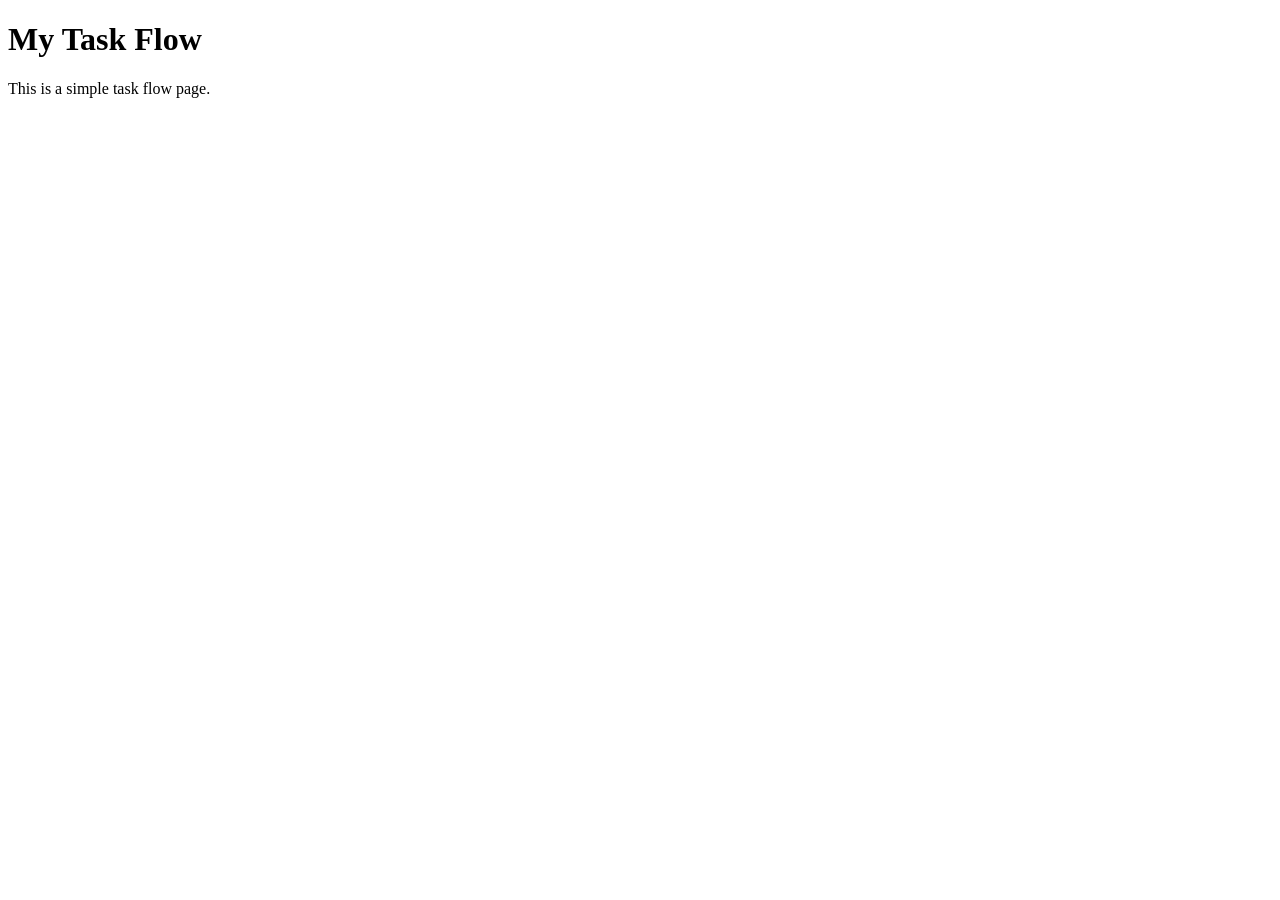
==== index.html @ 3214845e "initial commit" ====
<!DOCTYPE html>
<html lang="en">
<head>
    <meta charset="UTF-8">
    <meta name="viewport" content="width=device-width, initial-scale=1.0">
    <title>Document</title>
</head>
<body>
    <h1>My Task Flow</h1>
    <p>This is a simple task flow page.</p>
</body>
</html>
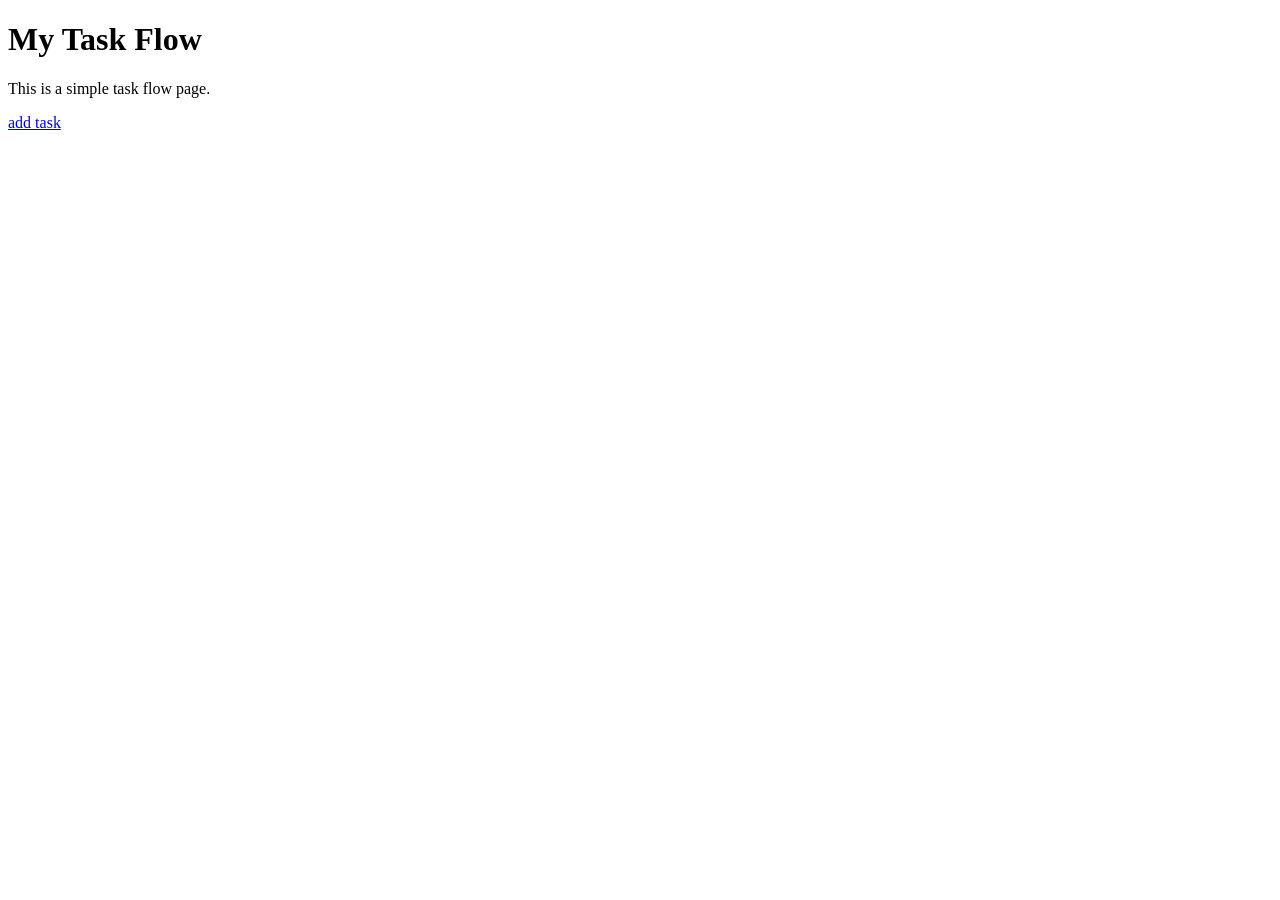
==== commit 63eaa8f0: "changes in cd pipeline and index.html" ====
--- a/index.html
+++ b/index.html
@@ -8,5 +8,6 @@
 <body>
     <h1>My Task Flow</h1>
     <p>This is a simple task flow page.</p>
+    <a href="add_task.html" target="_blank">add task</a>
 </body>
 </html>
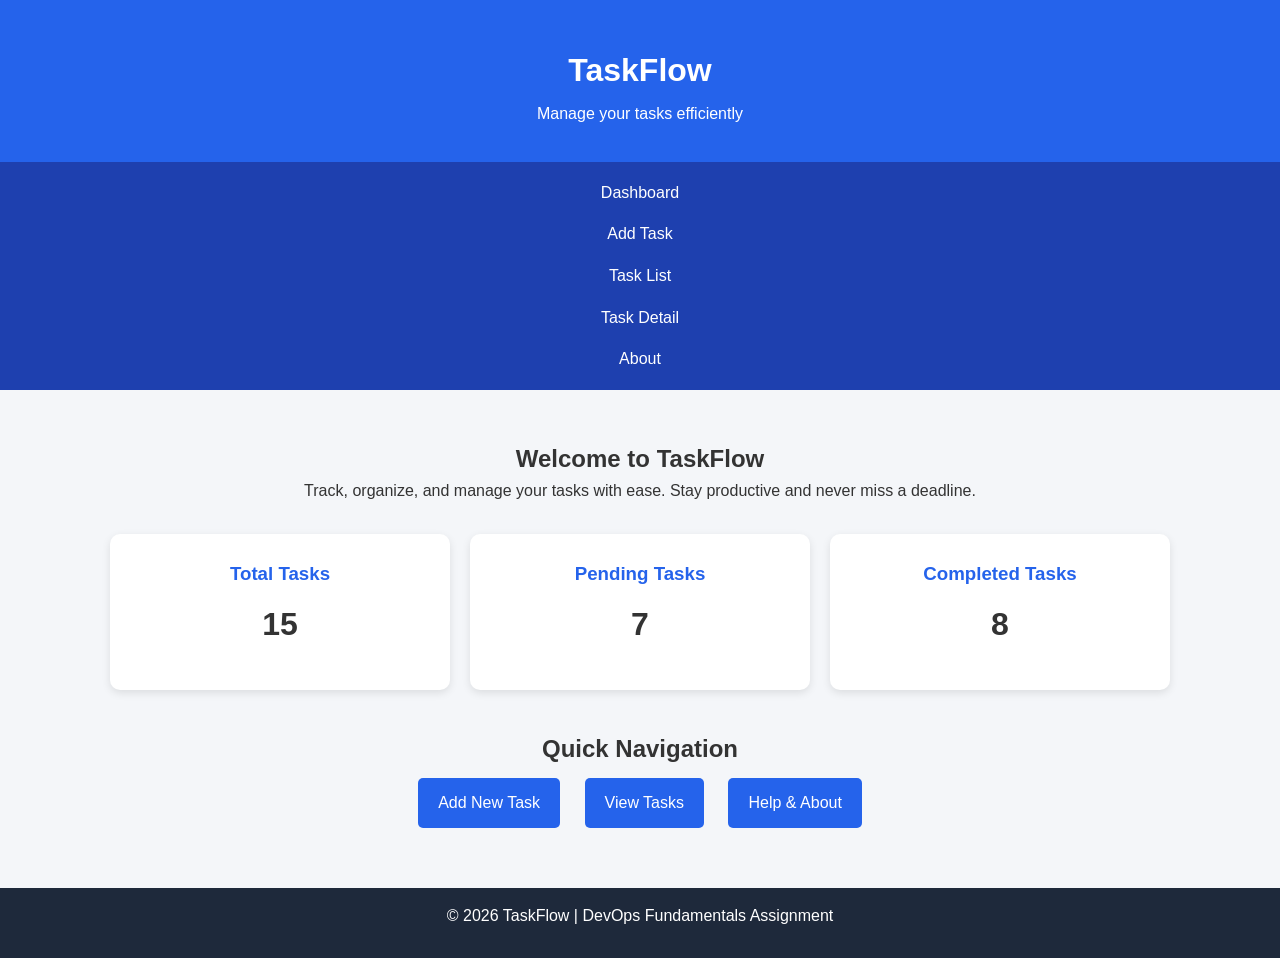
==== commit ece6b349: "make index.html with styles and also write task-list.html style into style.css" ====
--- a/index.html
+++ b/index.html
@@ -3,11 +3,65 @@
 <head>
     <meta charset="UTF-8">
     <meta name="viewport" content="width=device-width, initial-scale=1.0">
-    <title>Document</title>
+    <title>TaskFlow - Dashboard</title>
+    <link rel="stylesheet" href="style.css">
 </head>
 <body>
-    <h1>My Task Flow</h1>
-    <p>This is a simple task flow page.</p>
-    <a href="add_task.html" target="_blank">add task</a>
+
+    <header>
+        <h1>TaskFlow</h1>
+        <p>Manage your tasks efficiently</p>
+    </header>
+
+    <nav>
+        <ul>
+            <li><a href="index.html">Dashboard</a></li>
+            <li><a href="add-task.html">Add Task</a></li>
+            <li><a href="task-list.html">Task List</a></li>
+            <li><a href="task-detail.html">Task Detail</a></li>
+            <li><a href="about.html">About</a></li>
+        </ul>
+    </nav>
+
+    <main>
+        <section class="welcome">
+            <h2>Welcome to TaskFlow</h2>
+            <p>
+                Track, organize, and manage your tasks with ease.
+                Stay productive and never miss a deadline.
+            </p>
+        </section>
+
+        <section class="summary">
+            <div class="card">
+                <h3>Total Tasks</h3>
+                <p>15</p>
+            </div>
+
+            <div class="card">
+                <h3>Pending Tasks</h3>
+                <p>7</p>
+            </div>
+
+            <div class="card">
+                <h3>Completed Tasks</h3>
+                <p>8</p>
+            </div>
+        </section>
+
+        <section class="quick-links">
+            <h2>Quick Navigation</h2>
+            <div class="links">
+                <a href="add-task.html" class="btn">Add New Task</a>
+                <a href="task-list.html" class="btn">View Tasks</a>
+                <a href="about.html" class="btn">Help & About</a>
+            </div>
+        </section>
+    </main>
+
+    <footer>
+        <p>&copy; 2026 TaskFlow | DevOps Fundamentals Assignment</p>
+    </footer>
+
 </body>
 </html>
--- a/style.css
+++ b/style.css
@@ -0,0 +1,250 @@
+
+* {
+    margin: 0;
+    padding: 0;
+    box-sizing: border-box;
+    font-family: Arial, sans-serif;
+}
+
+body {
+    background-color: #f4f6f9;
+    color: #333;
+    line-height: 1.6;
+}
+
+header {
+    background-color: #2563eb;
+    color: white;
+    text-align: center;
+    padding: 20px;
+}
+
+header h1 {
+    margin-bottom: 5px;
+}
+
+
+nav {
+    background-color: #1e40af;
+    padding: 10px 0;
+    text-align: center;
+}
+
+nav a {
+    color: white;
+    text-decoration: none;
+    margin: 0 10px;
+    padding: 8px 12px;
+    display: inline-block;
+    border-radius: 5px;
+    transition: 0.3s;
+}
+
+nav a:hover {
+    background-color: #3b82f6;
+}
+
+
+main {
+    max-width: 1100px;
+    margin: 30px auto;
+    padding: 20px;
+}
+
+
+.welcome {
+    text-align: center;
+    margin-bottom: 30px;
+}
+
+.summary {
+    display: flex;
+    justify-content: space-between;
+    gap: 20px;
+    flex-wrap: wrap;
+    margin-bottom: 40px;
+}
+
+.card {
+    flex: 1;
+    min-width: 220px;
+    background: white;
+    padding: 25px;
+    border-radius: 10px;
+    text-align: center;
+    box-shadow: 0 3px 8px rgba(0,0,0,0.1);
+}
+
+.card h3 {
+    color: #2563eb;
+    margin-bottom: 10px;
+}
+
+.card p {
+    font-size: 2rem;
+    font-weight: bold;
+}
+
+.quick-links {
+    text-align: center;
+}
+
+.btn {
+    display: inline-block;
+    margin: 10px;
+    padding: 12px 20px;
+    background-color: #2563eb;
+    color: white;
+    border-radius: 5px;
+    text-decoration: none;
+    transition: 0.3s;
+}
+
+.btn:hover {
+    background-color: #1e40af;
+}
+
+
+h1 {
+    text-align: center;
+    margin: 25px 0 10px;
+}
+
+p {
+    text-align: center;
+    margin-bottom: 15px;
+}
+
+
+form {
+    max-width: 700px;
+    margin: 20px auto;
+    background: white;
+    padding: 25px;
+    border-radius: 10px;
+    box-shadow: 0 3px 8px rgba(0,0,0,0.1);
+}
+
+form label {
+    display: block;
+    margin-bottom: 6px;
+    font-weight: bold;
+}
+
+form input,
+form textarea,
+form select {
+    width: 100%;
+    padding: 12px;
+    margin-bottom: 15px;
+    border: 1px solid #d1d5db;
+    border-radius: 5px;
+    font-size: 14px;
+}
+
+form textarea {
+    resize: vertical;
+}
+
+form button {
+    background-color: #2563eb;
+    color: white;
+    padding: 12px 18px;
+    border: none;
+    border-radius: 5px;
+    cursor: pointer;
+    width: 100%;
+    font-size: 16px;
+}
+
+form button:hover {
+    background-color: #1e40af;
+}
+
+
+.filters {
+    text-align: center;
+    margin: 15px 0;
+}
+
+.filters button {
+    background-color: #2563eb;
+    color: white;
+    border: none;
+    padding: 10px 16px;
+    margin: 5px;
+    border-radius: 5px;
+    cursor: pointer;
+    transition: 0.3s;
+}
+
+.filters button:hover {
+    background-color: #1e40af;
+}
+
+
+table {
+    width: 90%;
+    margin: 20px auto 40px;
+    border-collapse: collapse;
+    background: white;
+    box-shadow: 0 3px 8px rgba(0,0,0,0.1);
+}
+
+table th,
+table td {
+    border: 1px solid #ddd;
+    padding: 12px;
+    text-align: center;
+}
+
+table th {
+    background-color: #2563eb;
+    color: white;
+}
+
+table tr:nth-child(even) {
+    background-color: #f9fafb;
+}
+
+
+.status-pending {
+    color: #d97706;
+    font-weight: bold;
+}
+
+.status-completed {
+    color: #16a34a;
+    font-weight: bold;
+}
+
+
+.hidden-row {
+    display: none;
+}
+
+
+
+footer {
+    text-align: center;
+    padding: 15px;
+    background-color: #1e293b;
+    color: white;
+    margin-top: 30px;
+}
+
+
+@media (max-width: 768px) {
+    .summary {
+        flex-direction: column;
+    }
+
+    nav a {
+        display: block;
+        margin: 5px 0;
+    }
+
+    table {
+        width: 100%;
+    }
+}
